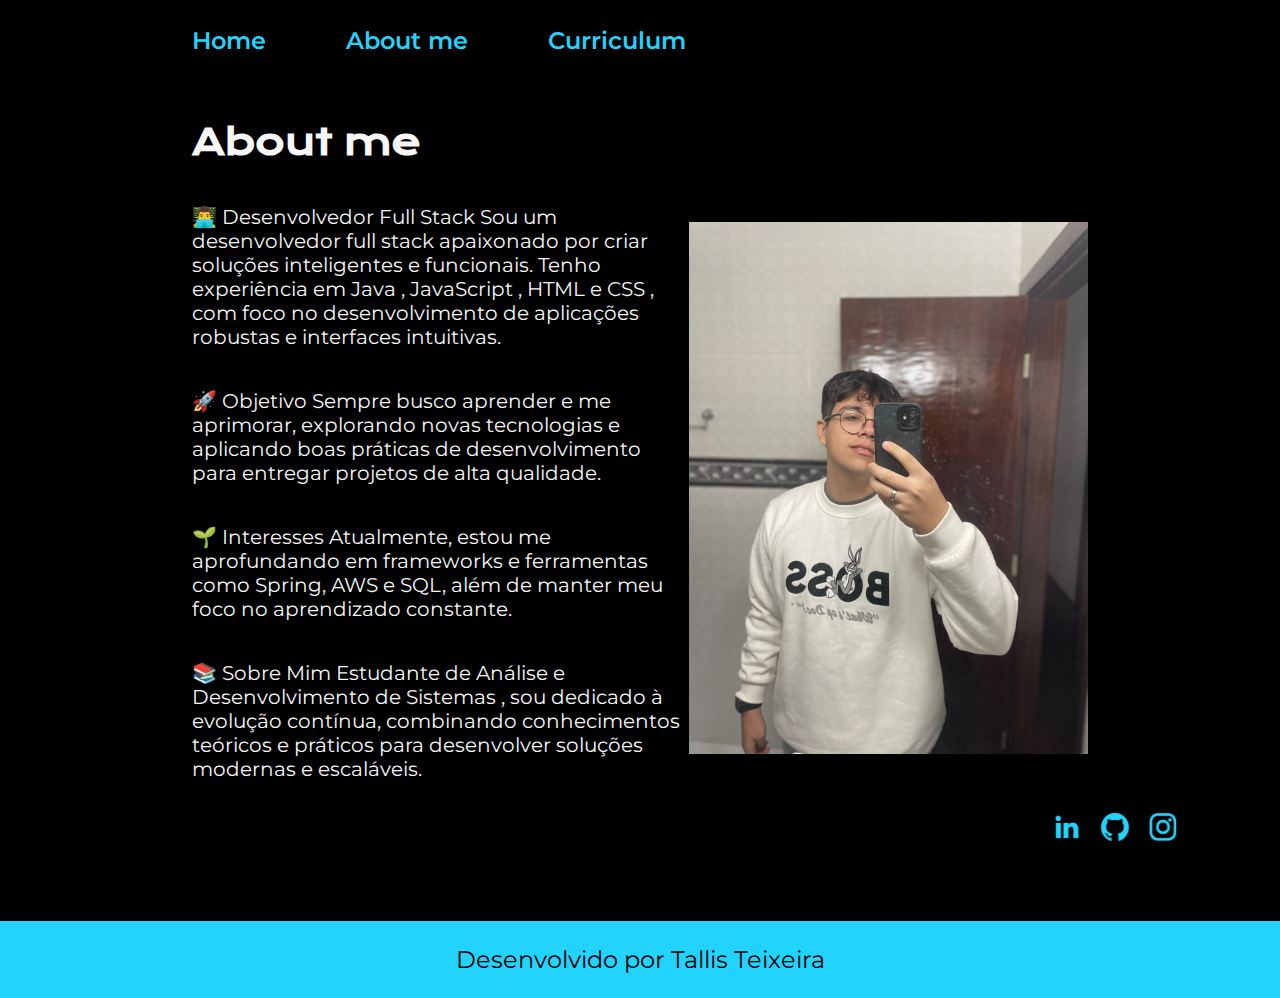
==== about.html @ 121b862a "Quase terminando projeto, mais com melhorias em css e colocações de novas paginas" ====
<!DOCTYPE html>
<html lang="pt-br">
<head>
    <meta charset="UTF-8">
    <meta name="viewport" content="width=device-width, initial-scale=1.0">
    <title>Sobre mim</title>
    <link rel="stylesheet" href="css/styles.css">
</head>
<body>
    <header class="cabecalho">
        <nav class="cabecalho__menu">
            <a class="cabecalho__menu__link" href="index.html">Home</a>

            <a class="cabecalho__menu__link" href="about.html">About me</a>

            <a class="cabecalho__menu__link" href="curriculo.html">Curriculum</a>
        </nav>
    </header>
    <main class="apresentacao"> <!--Conteudo Principal-->
        <section class="apresentacao__conteudo">
            <h1 class="titulo_conteudo">About me</h1>
            
            <p class="texto_conteudo">
                    👨‍💻 Desenvolvedor Full Stack
                    Sou um desenvolvedor full stack apaixonado por criar soluções inteligentes e funcionais. Tenho experiência em Java , JavaScript , HTML e CSS , com foco no desenvolvimento de aplicações robustas e interfaces intuitivas.
            </p>
            <p class="texto_conteudo">
                 🚀 Objetivo
                    Sempre busco aprender e me aprimorar, explorando novas tecnologias e aplicando boas práticas de desenvolvimento para entregar projetos de alta qualidade.
            </p>

            <p class="texto_conteudo">
                    🌱 Interesses
                    Atualmente, estou me aprofundando em frameworks e ferramentas como Spring, AWS e SQL, além de manter meu foco no aprendizado constante.
            </p>

            <p class="texto_conteudo">
                     📚 Sobre Mim
                    Estudante de Análise e Desenvolvimento de Sistemas , sou dedicado à evolução contínua, combinando conhecimentos teóricos e práticos para desenvolver soluções modernas e escaláveis.
            </p>
        
            <div class="apresentacao_links__">
                
                <a class="apresentacao_links-links"  href="https://www.linkedin.com/in/tallis-teixeira-melo/" target="_blank">
                    <img  class="icone-imagem" src="./imgs/linkedin.png" alt="icone-logo linkedin">
                </a> <!--Conhecido com Ancora-->
                <a class="apresentacao_links-links" href="https://github.com/tallismelo07" target="_blank">
                    <img class="icone-imagem" src="./imgs/github.png" alt="icone-logo github">
                </a>
                
                <a class="apresentacao_links-links" href="https://www.instagram.com/tallis.teixeira/" target="_blank">
                    <img  class="icone-imagem" src="./imgs/instagram.png" alt="icone-logo instagram">
                </a>
            </div>
        </section>
        <img src="./imgs/myphotos.png" alt="Foto-Tallis">
    </main> 
    <footer class="rodape">
        <p>Desenvolvido por Tallis Teixeira</p>
    </footer>
</body>
</html>
---- css/styles.css ----
/*  GOOGLE FONTS   */

@import url('https://fonts.googleapis.com/css2?family=Krona+One&display=swap');

@import url('https://fonts.googleapis.com/css2?family=Montserrat:ital@0;1&display=swap');

@import url('https://fonts.googleapis.com/css2?family=Montserrat:ital,wght@0,600;1,600&display=swap');


/*  PROJECTS */
* {
    margin: 0;
    padding: 0;
}

body {
    box-sizing: border-box;
    background-color: black;
    color: #f6f6f6;
}

.cabecalho {
    padding: 2% 0% 0% 15%;
}

.cabecalho__menu{
    display: flex;
    gap: 80px;
}

.cabecalho__menu__link {
    font-family: 'Montserrat', sans-serif;
    font-size: 24px;
    font-weight: 600;
    text-decoration: none;
    color: #22d4fd;
    
}

.cabecalho__menu__link:hover{
    color: white;
}

.titulo-destaque {
    color: #22d4fd;
}

.titulo-destaque:hover {
    color: white;
}


 .apresentacao {
    padding: 5% 15%;
    display: flex;
    align-items: center;
    justify-content: space-between;
}

.apresentacao__conteudo {
    width: 615px;
    display: flex;
    flex-direction: column;
    gap: 40px;
}

.titulo_conteudo {
    font-size: 36px;
    font-family: 'Krona One', sans-serif;
}

.texto_conteudo {
    font-size: 20px;
    font-family: 'Montserrat', sans-serif;
}

img {
    width: 467.71px;
    height: 532px;
}

.apresentacao_links {
    display: flex;
    flex-direction: column;
    justify-content: space-between;
    align-items: center;
    gap: 32px;
   
}

.apresentacao_links_subtitulo {
    font-family: 'Krona One', sans-serif;
    font-weight: 400;
    font-size: 24px;
}

.apresentacao_links01 {
    /* background-color: #22d4fd; */
    display: flex;
    justify-content: center;
    align-items: center;
    gap: 16px;
    width: 378px;
    text-align: center;
    border: 2px solid #22d4fd;
    border-radius: 90px;
    font-size: 18px;
    padding: 22px 0;
    text-decoration: none;
    color: #f6f6f6;
    font-family: 'Montserrat', sans-serif;
    font-weight: 600;
}

.apresentacao_links01:hover{
    background-color: #272727;
}
.icone-imagem {
    width: 32px;
    height: 32px;
}

.rodape {
    color: #000000;
    background-color: #22d4fd;
    padding: 24px;
    text-align: center;
    font-family: 'Montserrat', sans-serif;
    font-size: 24px;
    font-weight: 400;
}

.apresentacao_links__{
    display: flex;
    gap: 16px;
    justify-content: right;
    align-items: right;
    position: relative;
    right: -490px;
    top: -10px;
}

.titulo_conteudo_subtitulo {
    font-size: 20px;
    font-family: 'Krona One', sans-serif;
}

.lista_de_conteudos01 {
    display: flex;
    flex-direction: column;
    gap: 20px;
}
.lista_de_conteudos {
    display: flex;
    justify-content: center;
    align-items: center;
    flex-direction: column;
    gap: 20px;
}

.apresentacao_links___ {
    display: flex;
    gap: 16px;
    justify-content: right;
    align-items: right;
    position: relative;
    right: -490px;
    top: -120px;
}
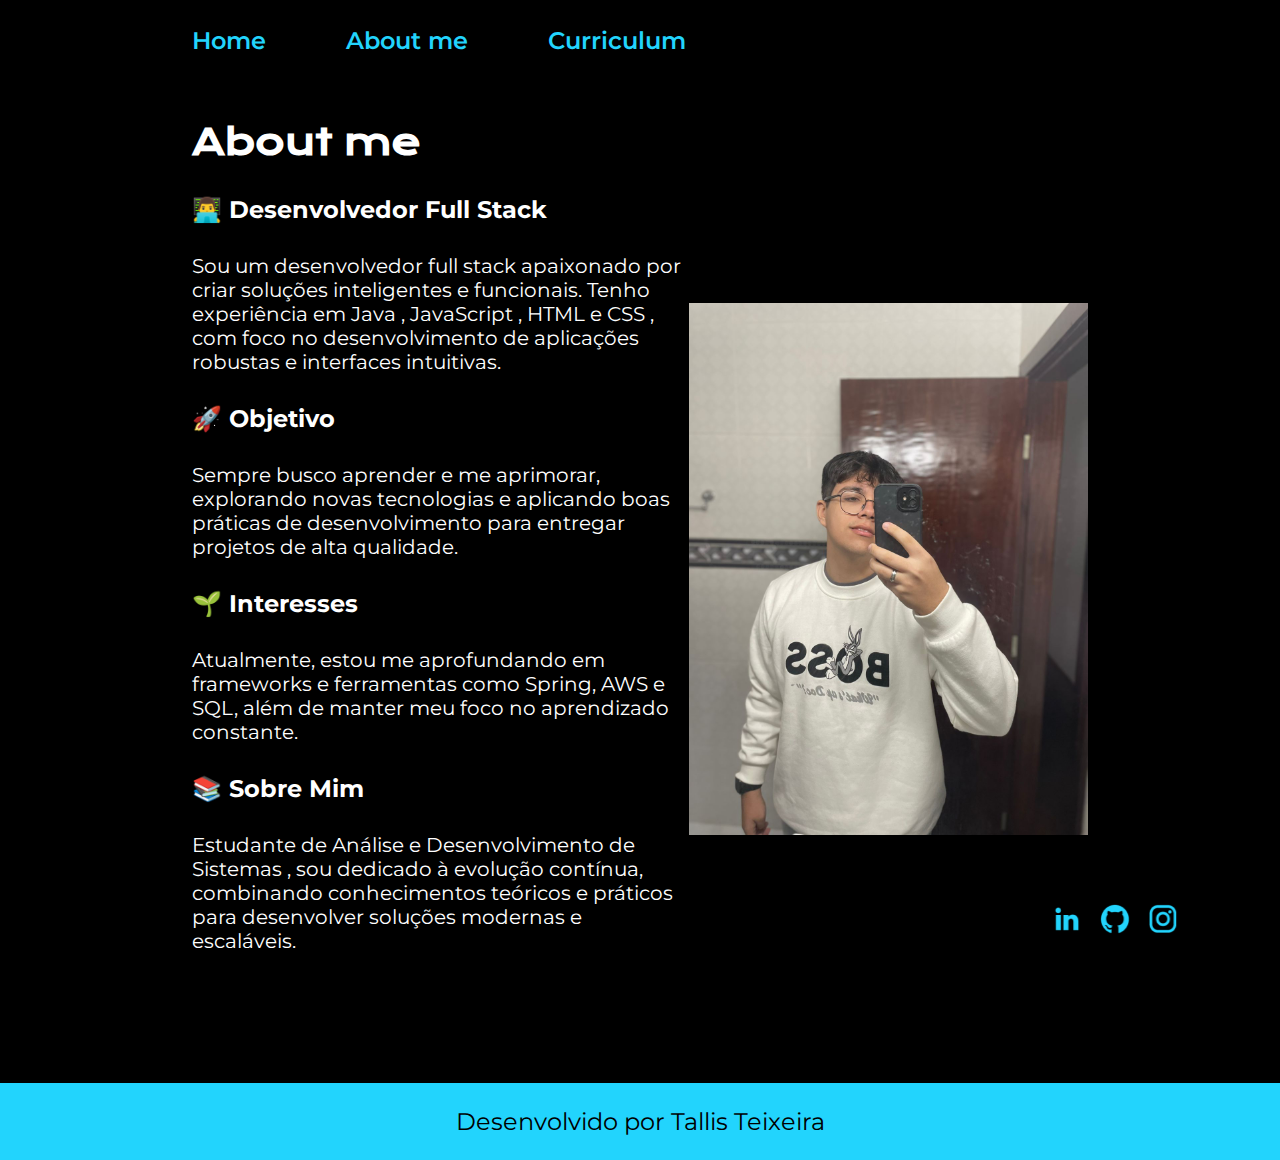
==== commit 2ea67dd1: "Implementação da pagina about e curriculo, projeto finalizado" ====
--- a/about.html
+++ b/about.html
@@ -19,23 +19,21 @@
     <main class="apresentacao"> <!--Conteudo Principal-->
         <section class="apresentacao__conteudo">
             <h1 class="titulo_conteudo">About me</h1>
-            
+            <h2 class="subtitulo-about">👨‍💻 Desenvolvedor Full Stack</h2>
             <p class="texto_conteudo">
-                    👨‍💻 Desenvolvedor Full Stack
                     Sou um desenvolvedor full stack apaixonado por criar soluções inteligentes e funcionais. Tenho experiência em Java , JavaScript , HTML e CSS , com foco no desenvolvimento de aplicações robustas e interfaces intuitivas.
             </p>
+            <h2 class="subtitulo-about">🚀 Objetivo</h2>
             <p class="texto_conteudo">
-                 🚀 Objetivo
                     Sempre busco aprender e me aprimorar, explorando novas tecnologias e aplicando boas práticas de desenvolvimento para entregar projetos de alta qualidade.
             </p>
-
+            <h2 class="subtitulo-about">🌱 Interesses</h2>
             <p class="texto_conteudo">
-                    🌱 Interesses
                     Atualmente, estou me aprofundando em frameworks e ferramentas como Spring, AWS e SQL, além de manter meu foco no aprendizado constante.
             </p>
 
+            <h2 class="subtitulo-about">📚 Sobre Mim</h2>
             <p class="texto_conteudo">
-                     📚 Sobre Mim
                     Estudante de Análise e Desenvolvimento de Sistemas , sou dedicado à evolução contínua, combinando conhecimentos teóricos e práticos para desenvolver soluções modernas e escaláveis.
             </p>
         
--- a/css/styles.css
+++ b/css/styles.css
@@ -6,6 +6,19 @@
 
 @import url('https://fonts.googleapis.com/css2?family=Montserrat:ital,wght@0,600;1,600&display=swap');
 
+/* CORES */
+
+:root{
+    --cor-principal: #000;
+    --cor-segundario: #ffff;
+    --cor-terciaria: #22d4fd;
+    --cor-quarta: #272727;
+
+    /* FONTES */
+
+    --fonte-principal: 'Krona One', sans-serif;
+    --fonte-secundaria: 'Montserrat', sans-serif;
+}
 
 /*  PROJECTS */
 * {
@@ -15,8 +28,8 @@
 
 body {
     box-sizing: border-box;
-    background-color: black;
-    color: #f6f6f6;
+    background-color: var(--cor-principal);
+    color: var(--cor-segundario);
 }
 
 .cabecalho {
@@ -29,7 +42,7 @@
 }
 
 .cabecalho__menu__link {
-    font-family: 'Montserrat', sans-serif;
+    font-family: var(--fonte-secundaria);
     font-size: 24px;
     font-weight: 600;
     text-decoration: none;
@@ -38,15 +51,15 @@
 }
 
 .cabecalho__menu__link:hover{
-    color: white;
+    color: var(--cor-segundario);
 }
 
 .titulo-destaque {
-    color: #22d4fd;
+    color: var(--cor-terciaria);
 }
 
 .titulo-destaque:hover {
-    color: white;
+    color: var(--cor-segundario);
 }
 
 
@@ -61,17 +74,17 @@
     width: 615px;
     display: flex;
     flex-direction: column;
-    gap: 40px;
+    gap: 30px;
 }
 
 .titulo_conteudo {
     font-size: 36px;
-    font-family: 'Krona One', sans-serif;
+    font-family: var(--fonte-principal);
 }
 
 .texto_conteudo {
     font-size: 20px;
-    font-family: 'Montserrat', sans-serif;
+    font-family: var(--fonte-secundaria);
 }
 
 img {
@@ -89,31 +102,30 @@
 }
 
 .apresentacao_links_subtitulo {
-    font-family: 'Krona One', sans-serif;
+    font-family: var(--fonte-secundaria);
     font-weight: 400;
     font-size: 24px;
 }
 
 .apresentacao_links01 {
-    /* background-color: #22d4fd; */
     display: flex;
     justify-content: center;
     align-items: center;
     gap: 16px;
     width: 378px;
     text-align: center;
-    border: 2px solid #22d4fd;
+    border: 2px solid var(--cor-terciaria);
     border-radius: 90px;
     font-size: 18px;
     padding: 22px 0;
     text-decoration: none;
-    color: #f6f6f6;
-    font-family: 'Montserrat', sans-serif;
+    color: var(--cor-segundario);
+    font-family: var(--fonte-secundaria);
     font-weight: 600;
 }
 
 .apresentacao_links01:hover{
-    background-color: #272727;
+    background-color: var(--cor-quarta);
 }
 .icone-imagem {
     width: 32px;
@@ -121,8 +133,8 @@
 }
 
 .rodape {
-    color: #000000;
-    background-color: #22d4fd;
+    color: var(--cor-principal);
+    background-color: var(--cor-terciaria);
     padding: 24px;
     text-align: center;
     font-family: 'Montserrat', sans-serif;
@@ -137,12 +149,12 @@
     align-items: right;
     position: relative;
     right: -490px;
-    top: -10px;
+    top: -80px;
 }
 
 .titulo_conteudo_subtitulo {
     font-size: 20px;
-    font-family: 'Krona One', sans-serif;
+    font-family: var(--fonte-principal);
 }
 
 .lista_de_conteudos01 {
@@ -166,4 +178,8 @@
     position: relative;
     right: -490px;
     top: -120px;
+}
+
+.subtitulo-about {
+    font-family: var(--fonte-secundaria);
 }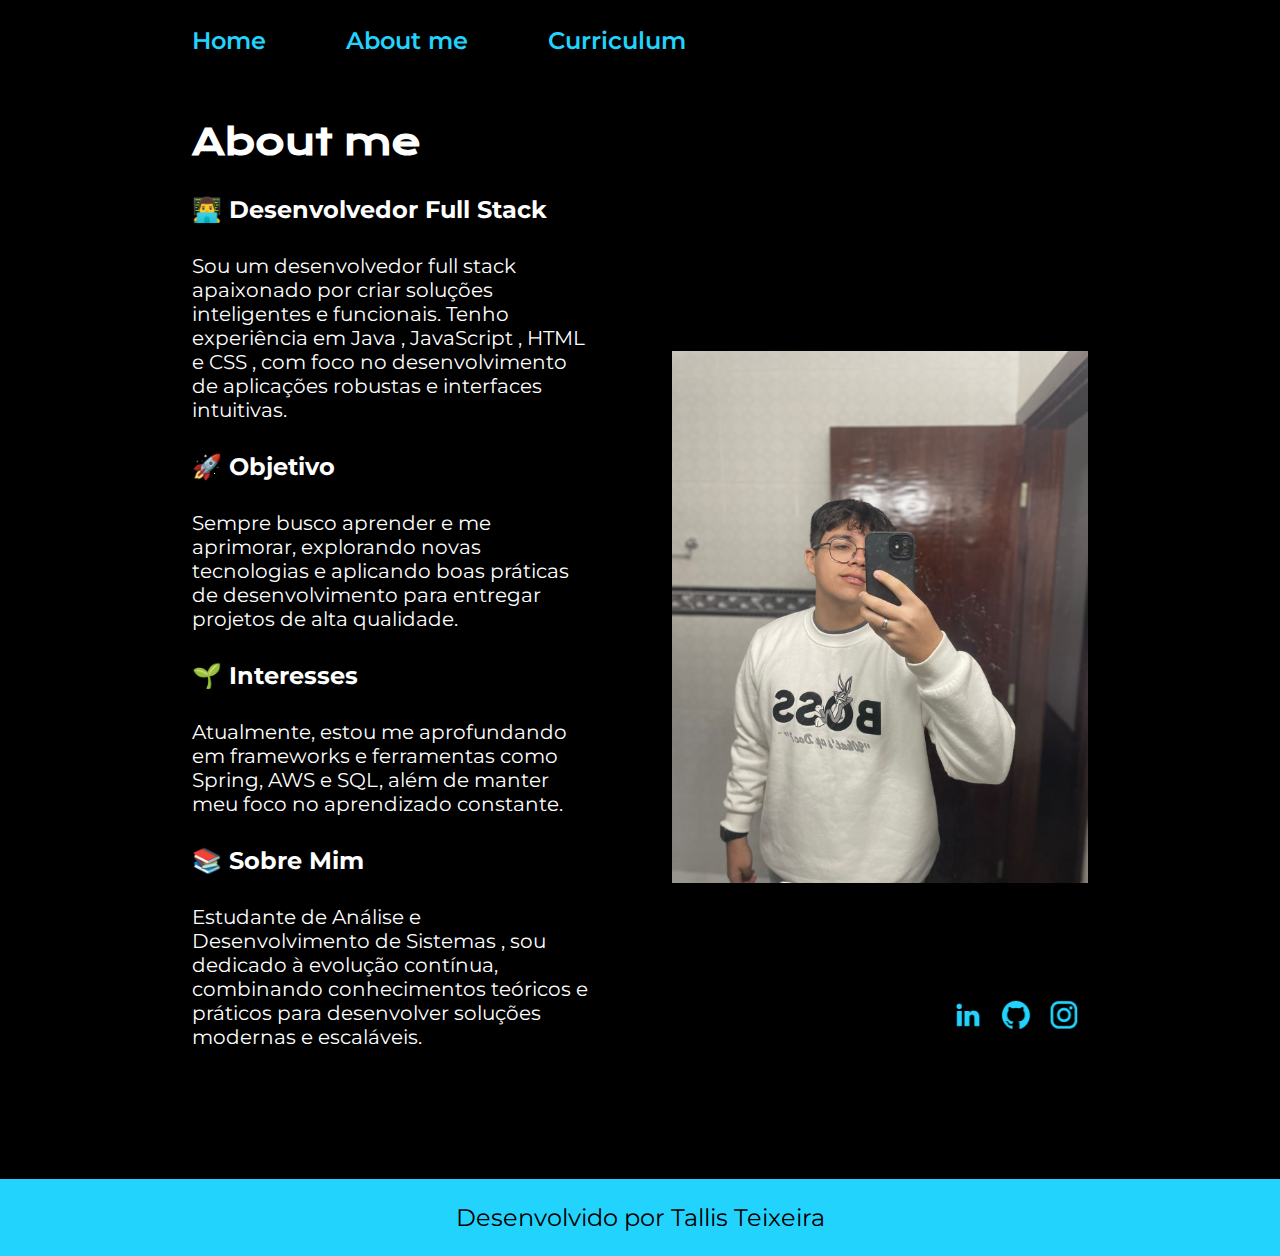
==== commit ddd4207c: "Atualização: Alteremos as classes e colocamos modo mobile tambem (media queries)" ====
--- a/about.html
+++ b/about.html
@@ -8,50 +8,48 @@
 </head>
 <body>
     <header class="cabecalho">
-        <nav class="cabecalho__menu">
-            <a class="cabecalho__menu__link" href="index.html">Home</a>
-
-            <a class="cabecalho__menu__link" href="about.html">About me</a>
-
-            <a class="cabecalho__menu__link" href="curriculo.html">Curriculum</a>
+        <nav class="menu">
+            <a class="menu__link" href="index.html">Home</a>
+            <a class="menu__link" href="about.html">About me</a>
+            <a class="menu__link" href="curriculo.html">Curriculum</a>
         </nav>
     </header>
     <main class="apresentacao"> <!--Conteudo Principal-->
         <section class="apresentacao__conteudo">
-            <h1 class="titulo_conteudo">About me</h1>
-            <h2 class="subtitulo-about">👨‍💻 Desenvolvedor Full Stack</h2>
-            <p class="texto_conteudo">
+            <h1 class="apresentacao__titulo">About me</h1>
+            <h2 class="apresentacao__subtitulo">👨‍💻 Desenvolvedor Full Stack</h2>
+            <p class="apresentacao__texto">
                     Sou um desenvolvedor full stack apaixonado por criar soluções inteligentes e funcionais. Tenho experiência em Java , JavaScript , HTML e CSS , com foco no desenvolvimento de aplicações robustas e interfaces intuitivas.
             </p>
-            <h2 class="subtitulo-about">🚀 Objetivo</h2>
-            <p class="texto_conteudo">
+            <h2 class="apresentacao__subtitulo">🚀 Objetivo</h2>
+            <p class="apresentacao__texto">
                     Sempre busco aprender e me aprimorar, explorando novas tecnologias e aplicando boas práticas de desenvolvimento para entregar projetos de alta qualidade.
             </p>
-            <h2 class="subtitulo-about">🌱 Interesses</h2>
-            <p class="texto_conteudo">
+            <h2 class="apresentacao__subtitulo">🌱 Interesses</h2>
+            <p class="apresentacao__texto">
                     Atualmente, estou me aprofundando em frameworks e ferramentas como Spring, AWS e SQL, além de manter meu foco no aprendizado constante.
             </p>
 
-            <h2 class="subtitulo-about">📚 Sobre Mim</h2>
-            <p class="texto_conteudo">
+            <h2 class="apresentacao__subtitulo">📚 Sobre Mim</h2>
+            <p class="apresentacao__texto">
                     Estudante de Análise e Desenvolvimento de Sistemas , sou dedicado à evolução contínua, combinando conhecimentos teóricos e práticos para desenvolver soluções modernas e escaláveis.
             </p>
         
-            <div class="apresentacao_links__">
+            <div class="redes__dos__links">
                 
-                <a class="apresentacao_links-links"  href="https://www.linkedin.com/in/tallis-teixeira-melo/" target="_blank">
-                    <img  class="icone-imagem" src="./imgs/linkedin.png" alt="icone-logo linkedin">
+                <a class="redes_links"  href="https://www.linkedin.com/in/tallis-teixeira-melo/" target="_blank">
+                    <img  class="icone" src="./imgs/linkedin.png" alt="icone-logo linkedin">
                 </a> <!--Conhecido com Ancora-->
-                <a class="apresentacao_links-links" href="https://github.com/tallismelo07" target="_blank">
-                    <img class="icone-imagem" src="./imgs/github.png" alt="icone-logo github">
+                <a class="redes_links" href="https://github.com/tallismelo07" target="_blank">
+                    <img class="icone" src="./imgs/github.png" alt="icone-logo github">
                 </a>
                 
-                <a class="apresentacao_links-links" href="https://www.instagram.com/tallis.teixeira/" target="_blank">
-                    <img  class="icone-imagem" src="./imgs/instagram.png" alt="icone-logo instagram">
+                <a class="redes_links" href="https://www.instagram.com/tallis.teixeira/" target="_blank">
+                    <img  class="icone" src="./imgs/instagram.png" alt="icone-logo instagram">
                 </a>
             </div>
         </section>
-        <img src="./imgs/myphotos.png" alt="Foto-Tallis">
+        <img class="apresentacao-imagem" src="./imgs/myphotos.png" alt="Foto-Tallis">
     </main> 
     <footer class="rodape">
         <p>Desenvolvido por Tallis Teixeira</p>
--- a/css/styles.css
+++ b/css/styles.css
@@ -36,21 +36,21 @@
     padding: 2% 0% 0% 15%;
 }
 
-.cabecalho__menu{
+.menu{
     display: flex;
     gap: 80px;
 }
 
-.cabecalho__menu__link {
-    font-family: var(--fonte-secundaria);
-    font-size: 24px;
+.menu__link {
+    font-family: var(--fonte-secundaria);
+    font-size: 1.5rem;
     font-weight: 600;
     text-decoration: none;
     color: #22d4fd;
     
 }
 
-.cabecalho__menu__link:hover{
+.menu__link:hover{
     color: var(--cor-segundario);
 }
 
@@ -68,22 +68,23 @@
     display: flex;
     align-items: center;
     justify-content: space-between;
+    gap: 82px;
 }
 
 .apresentacao__conteudo {
-    width: 615px;
+    width: 50%;
     display: flex;
     flex-direction: column;
     gap: 30px;
 }
 
-.titulo_conteudo {
-    font-size: 36px;
+.apresentacao__titulo {
+    font-size: 2.25rem;
     font-family: var(--fonte-principal);
 }
 
-.texto_conteudo {
-    font-size: 20px;
+.apresentacao__texto{
+    font-size: 1.25rem;
     font-family: var(--fonte-secundaria);
 }
 
@@ -92,7 +93,12 @@
     height: 532px;
 }
 
-.apresentacao_links {
+.apresentacao-imagem img {
+    width: 50%;
+}
+
+
+.redes {
     display: flex;
     flex-direction: column;
     justify-content: space-between;
@@ -101,13 +107,13 @@
    
 }
 
-.apresentacao_links_subtitulo {
+.redes__titulo {
     font-family: var(--fonte-secundaria);
     font-weight: 400;
-    font-size: 24px;
-}
-
-.apresentacao_links01 {
+    font-size: 1.5rem;
+}
+
+.redes__link {
     display: flex;
     justify-content: center;
     align-items: center;
@@ -116,7 +122,7 @@
     text-align: center;
     border: 2px solid var(--cor-terciaria);
     border-radius: 90px;
-    font-size: 18px;
+    font-size: 1.12rem;
     padding: 22px 0;
     text-decoration: none;
     color: var(--cor-segundario);
@@ -124,25 +130,17 @@
     font-weight: 600;
 }
 
-.apresentacao_links01:hover{
+.redes__link:hover{
     background-color: var(--cor-quarta);
 }
-.icone-imagem {
+
+.icone {
     width: 32px;
     height: 32px;
 }
 
-.rodape {
-    color: var(--cor-principal);
-    background-color: var(--cor-terciaria);
-    padding: 24px;
-    text-align: center;
-    font-family: 'Montserrat', sans-serif;
-    font-size: 24px;
-    font-weight: 400;
-}
-
-.apresentacao_links__{
+/* Pagina sobre me */
+.redes__dos__links{
     display: flex;
     gap: 16px;
     justify-content: right;
@@ -152,16 +150,19 @@
     top: -80px;
 }
 
-.titulo_conteudo_subtitulo {
-    font-size: 20px;
-    font-family: var(--fonte-principal);
-}
-
-.lista_de_conteudos01 {
+
+.apresentacao__subtitulo {
+    font-family: var(--fonte-secundaria);
+}
+
+/* Pagina Curriculo */
+
+.lista__conteudos {
     display: flex;
     flex-direction: column;
     gap: 20px;
 }
+
 .lista_de_conteudos {
     display: flex;
     justify-content: center;
@@ -169,17 +170,44 @@
     flex-direction: column;
     gap: 20px;
 }
-
-.apresentacao_links___ {
-    display: flex;
-    gap: 16px;
-    justify-content: right;
-    align-items: right;
-    position: relative;
-    right: -490px;
-    top: -120px;
-}
-
-.subtitulo-about {
-    font-family: var(--fonte-secundaria);
+   
+/* Rodape */
+.rodape {
+        color: var(--cor-principal);
+        background-color: var(--cor-terciaria);
+        padding: 24px;
+        text-align: center;
+        font-family: 'Montserrat', sans-serif;
+        font-size: 1.5rem;
+        font-weight: 400;
+}
+
+@media (max-width: 1200px){
+    .cabecalho {
+        padding: 10% ;
+    }
+    .menu {
+        justify-content: center;
+    }
+
+    .menu__link{
+        font-size: 1.2rem;
+    }
+    .apresentacao {
+        flex-direction: column-reverse;
+        padding: 5% 10%;
+    }
+    .apresentacao__conteudo {
+        width: auto;
+    }    
+    
+    .redes__dos__links {
+        position: relative;
+        right: 35%;
+        top: -1080px;
+    }
+
+    .rodape {
+        font-size: 0.9rem;
+    }
 }